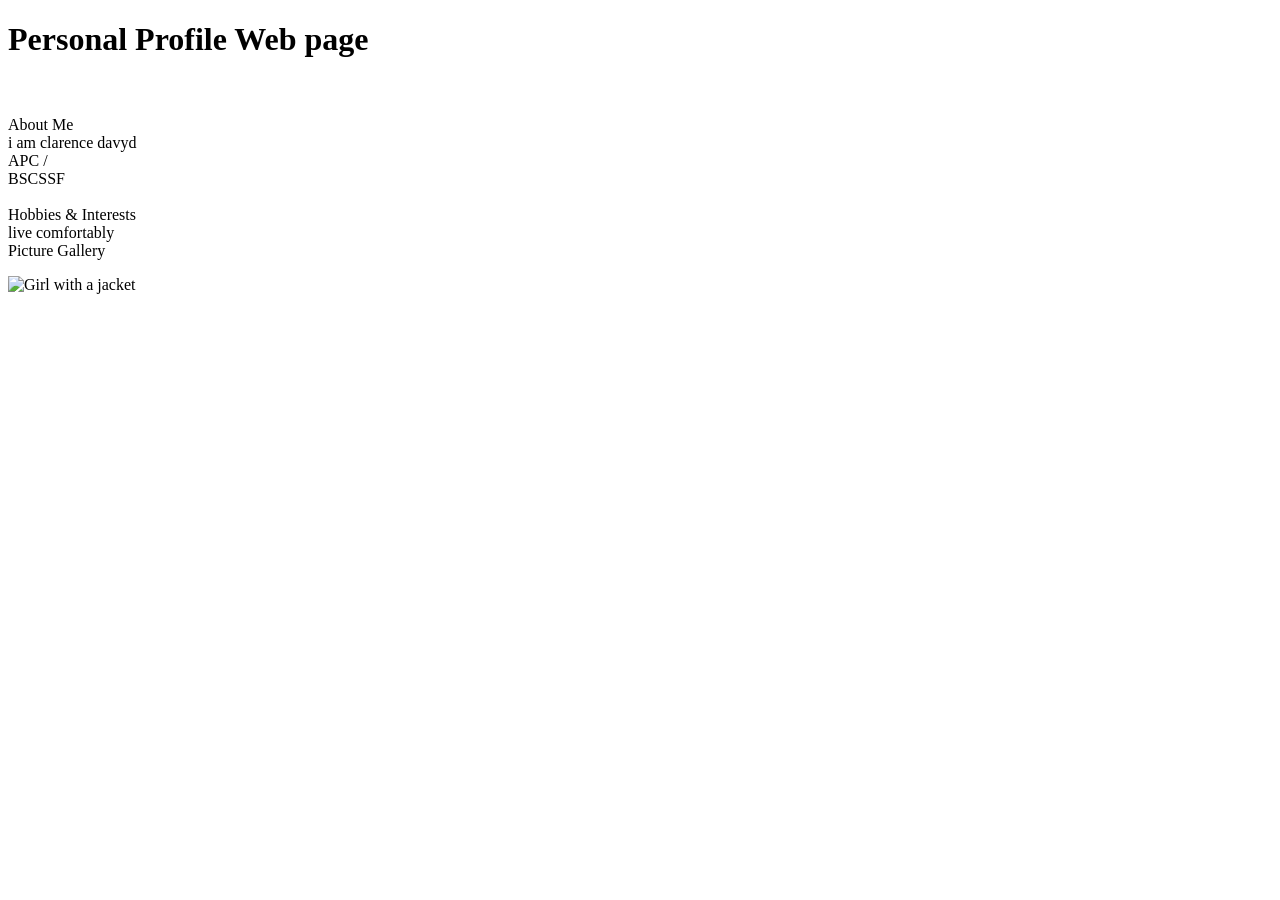
==== introduction/index.html @ 91a6f139 "Rename index to index.html" ====
<!DOCTYPE html>
<html>
<head>
<title>Page Title</title>
</head>
<body>

<h1>Personal Profile Web page </h1>
<br>

<br>About Me
<br> i am clarence davyd
<br>APC / 
<br>BSCSSF
<br>
<br>Hobbies & Interests
<br> live comfortably
<br>Picture Gallery
<p>
<img src="https://preview.redd.it/senjougahara-hitagi-official-art-v0-2a9yodilxs971.jpg?width=1042&format=pjpg&auto=webp&s=ec43c35aba46348e8b4fcbda9de273c548b2d8e2" alt="Girl with a jacket" width="500" height="600"> 
</p>
  
</body>
</html>
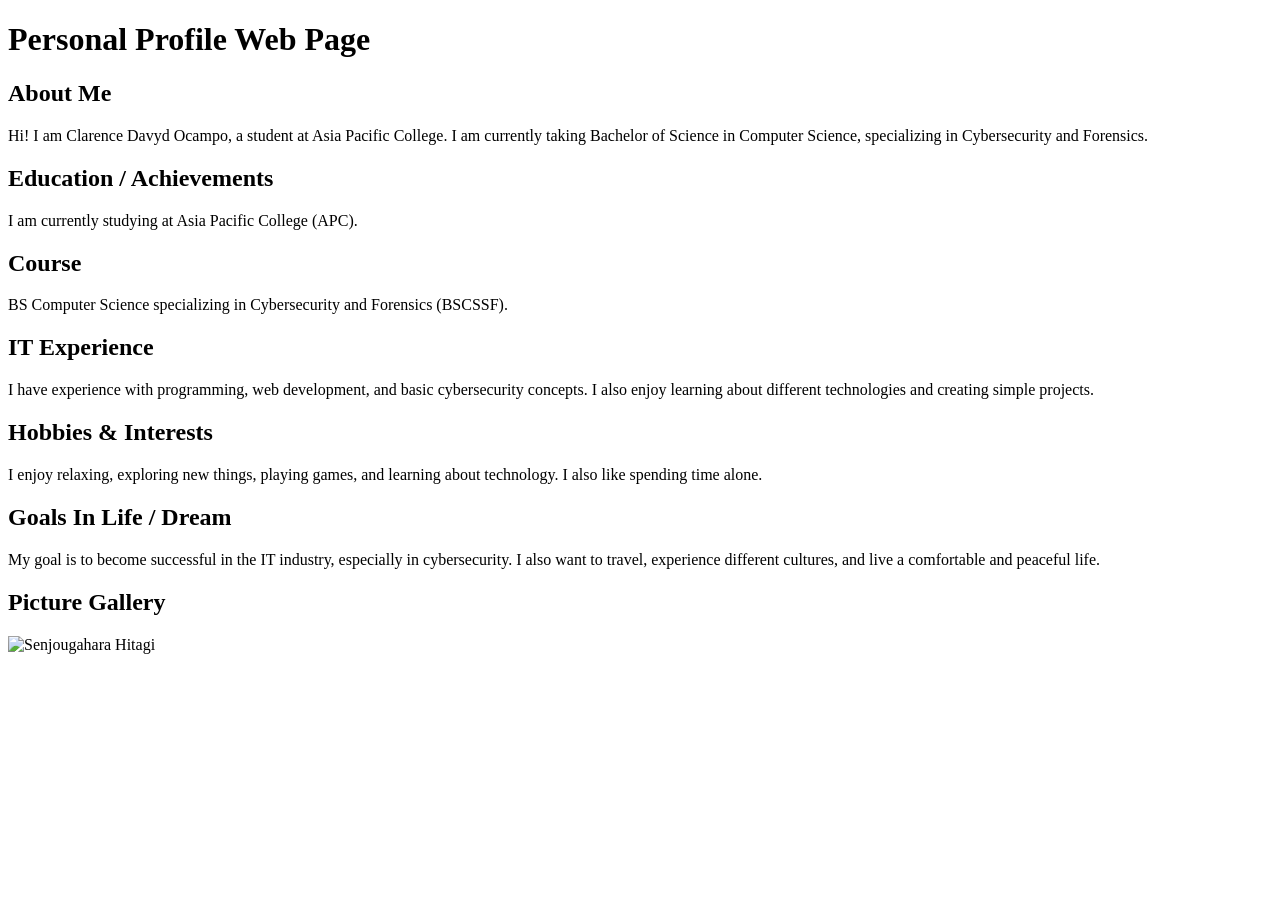
==== commit 84a00b67: "Update index.html" ====
--- a/introduction/index.html
+++ b/introduction/index.html
@@ -1,24 +1,57 @@
+
 <!DOCTYPE html>
 <html>
 <head>
-<title>Page Title</title>
+    <title>Personal Profile</title>
 </head>
+
 <body>
 
-<h1>Personal Profile Web page </h1>
-<br>
+    <h1>Personal Profile Web Page</h1>
 
-<br>About Me
-<br> i am clarence davyd
-<br>APC / 
-<br>BSCSSF
-<br>
-<br>Hobbies & Interests
-<br> live comfortably
-<br>Picture Gallery
-<p>
-<img src="https://preview.redd.it/senjougahara-hitagi-official-art-v0-2a9yodilxs971.jpg?width=1042&format=pjpg&auto=webp&s=ec43c35aba46348e8b4fcbda9de273c548b2d8e2" alt="Girl with a jacket" width="500" height="600"> 
-</p>
+    <h2>About Me</h2>
+    <p>
+        Hi! I am Clarence Davyd Ocampo, a student at Asia Pacific College.
+        I am currently taking Bachelor of Science in Computer Science,
+        specializing in Cybersecurity and Forensics.
+    </p>
+
+    <h2>Education / Achievements</h2>
+    <p>
+        I am currently studying at Asia Pacific College (APC).
+    </p>
+
+    <h2>Course</h2>
+    <p>
+        BS Computer Science specializing in Cybersecurity and Forensics (BSCSSF).
+    </p>
+
+    <h2>IT Experience</h2>
+    <p>
+        I have experience with programming, web development, and basic
+        cybersecurity concepts. I also enjoy learning about different
+        technologies and creating simple projects.
+    </p>
+
+    <h2>Hobbies & Interests</h2>
+    <p>
+        I enjoy relaxing, exploring new things, playing games, and
+        learning about technology. I also like spending time alone.
+    </p>
+
+    <h2>Goals In Life / Dream</h2>
+    <p>
+        My goal is to become successful in the IT industry, especially
+        in cybersecurity. I also want to travel, experience different
+        cultures, and live a comfortable and peaceful life.
+    </p>
   
+    <h2>Picture Gallery</h2>
+    <img 
+        src="https://preview.redd.it/senjougahara-hitagi-official-art-v0-2a9yodilxs971.jpg?width=1042&format=pjpg&auto=webp&s=ec43c35aba46348e8b4fcbda9de273c548b2d8e2"
+        alt="Senjougahara Hitagi"
+        width="300"
+    >
+
 </body>
 </html>
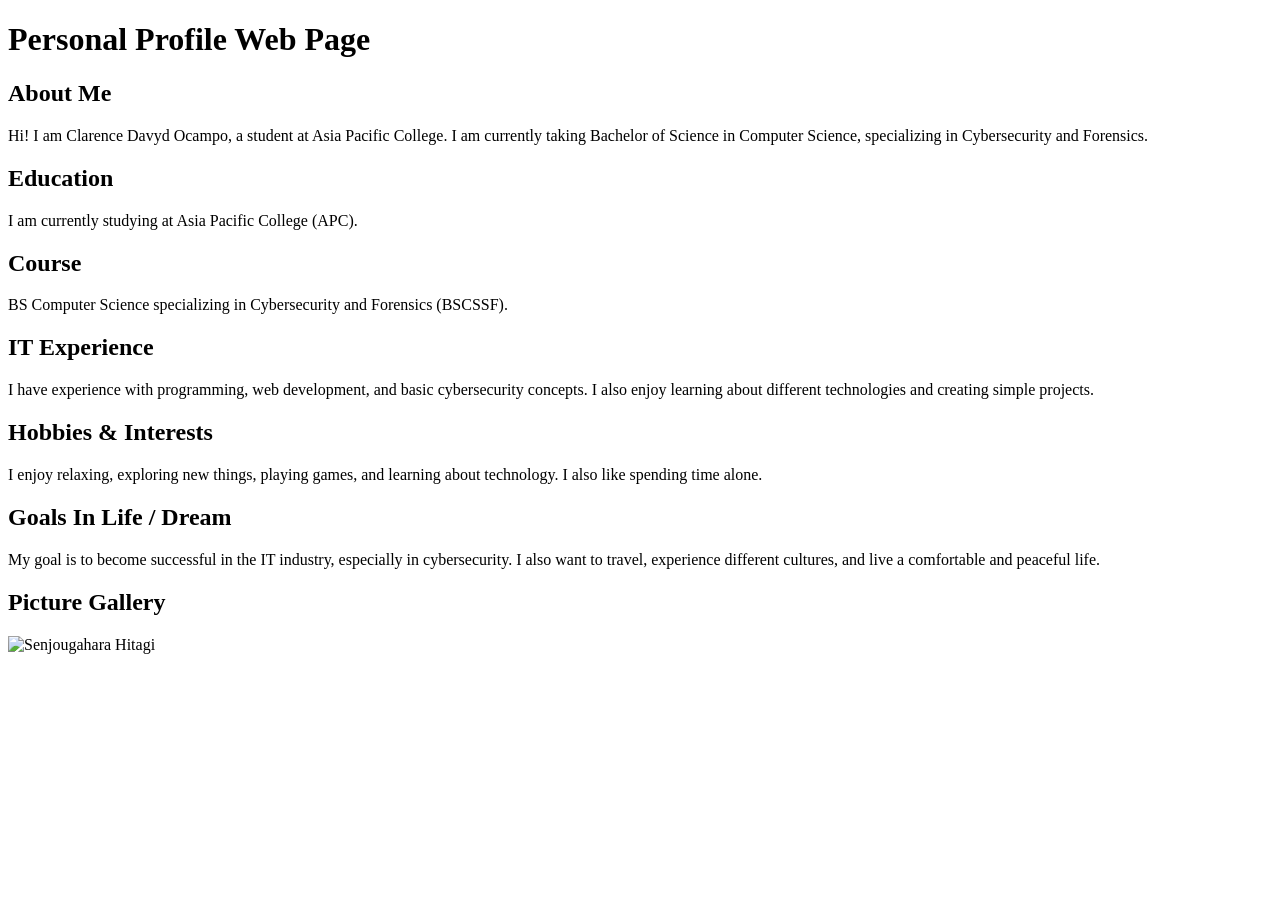
==== commit ed9c2db6: "Update heading from 'Education / Achievements' to 'Education'" ====
--- a/introduction/index.html
+++ b/introduction/index.html
@@ -16,7 +16,7 @@
         specializing in Cybersecurity and Forensics.
     </p>
 
-    <h2>Education / Achievements</h2>
+    <h2>Education </h2>
     <p>
         I am currently studying at Asia Pacific College (APC).
     </p>
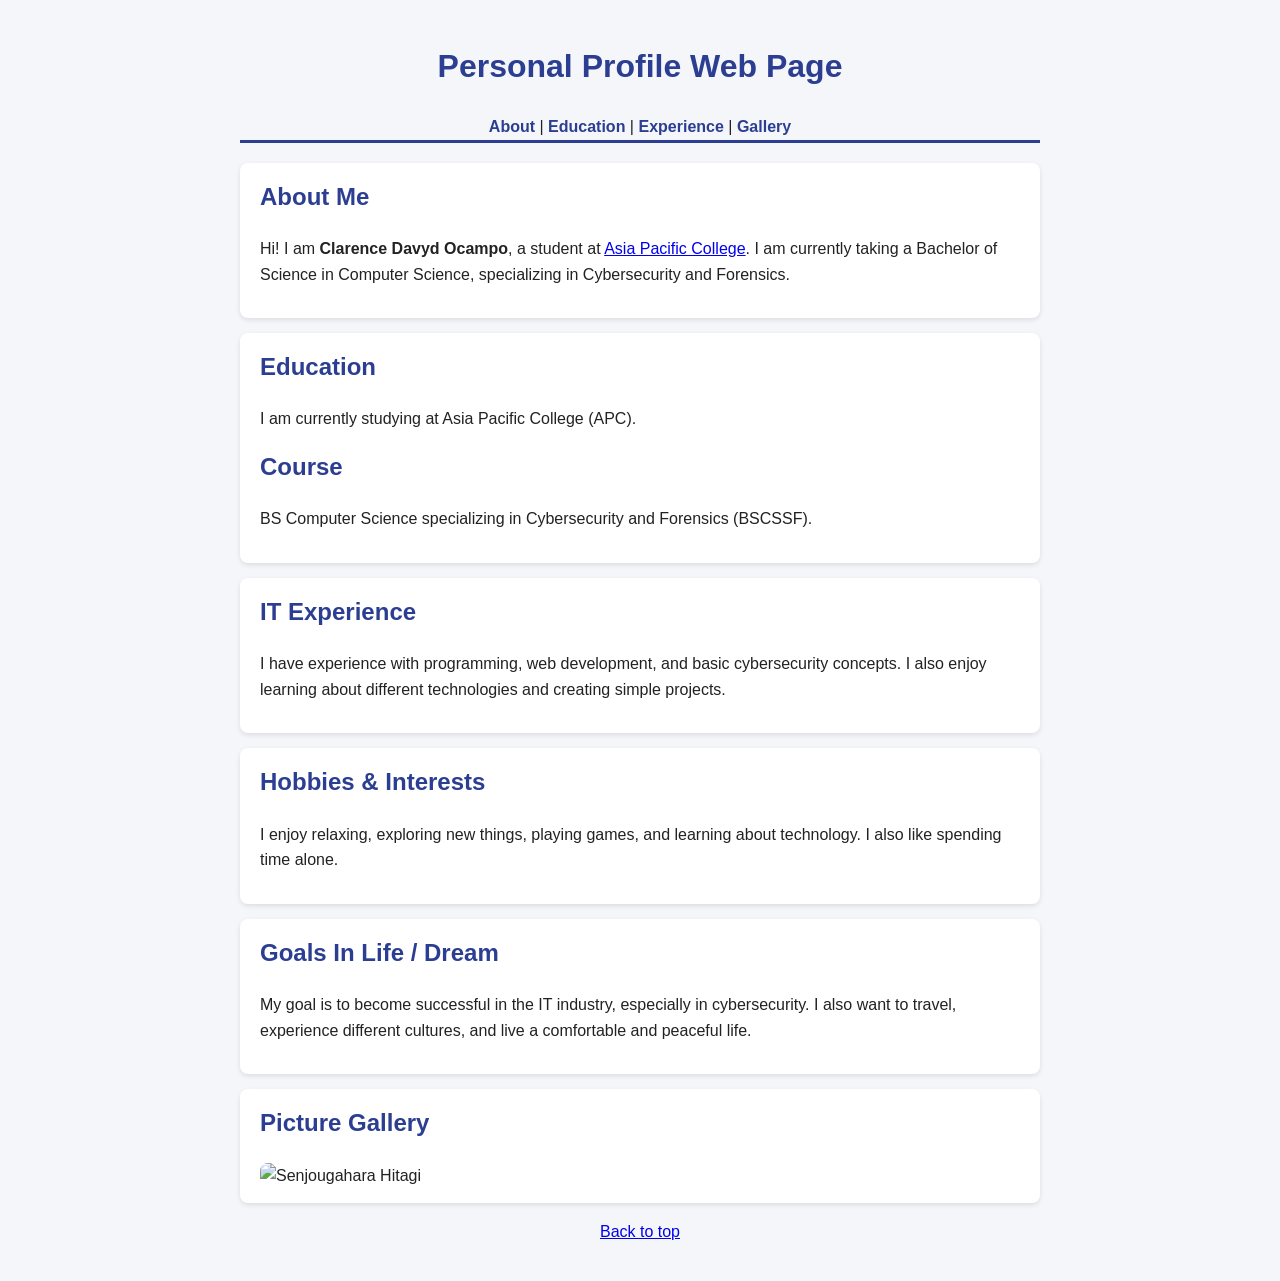
==== commit 3875419b: "Update index.html" ====
--- a/introduction/index.html
+++ b/introduction/index.html
@@ -1,57 +1,85 @@
-
 <!DOCTYPE html>
-<html>
+<html lang="en">
 <head>
+    <meta charset="UTF-8">
+    <meta name="viewport" content="width=device-width, initial-scale=1.0">
+    <meta name="author" content="Clarence Davyd Ocampo">
     <title>Personal Profile</title>
+    <link rel="stylesheet" href="style.css">
 </head>
 
 <body>
 
-    <h1>Personal Profile Web Page</h1>
+    <header>
+        <h1 id="top">Personal Profile Web Page</h1>
+        <nav>
+            <a href="#about">About</a> |
+            <a href="#education">Education</a> |
+            <a href="#experience">Experience</a> |
+            <a href="#gallery">Gallery</a>
+        </nav>
+    </header>
 
-    <h2>About Me</h2>
-    <p>
-        Hi! I am Clarence Davyd Ocampo, a student at Asia Pacific College.
-        I am currently taking Bachelor of Science in Computer Science,
-        specializing in Cybersecurity and Forensics.
-    </p>
+    <main>
+        <section id="about" class="card">
+            <h2>About Me</h2>
+            <p>
+                Hi! I am <strong>Clarence Davyd Ocampo</strong>, a student at
+                <a href="https://www.apc.edu.ph" target="_blank" title="Asia Pacific College website">Asia Pacific College</a>.
+                I am currently taking a Bachelor of Science in Computer Science,
+                specializing in Cybersecurity and Forensics.
+            </p>
+        </section>
 
-    <h2>Education </h2>
-    <p>
-        I am currently studying at Asia Pacific College (APC).
-    </p>
+        <section id="education" class="card">
+            <h2>Education</h2>
+            <p>I am currently studying at Asia Pacific College (APC).</p>
 
-    <h2>Course</h2>
-    <p>
-        BS Computer Science specializing in Cybersecurity and Forensics (BSCSSF).
-    </p>
+            <h2>Course</h2>
+            <p>BS Computer Science specializing in Cybersecurity and Forensics (BSCSSF).</p>
+        </section>
 
-    <h2>IT Experience</h2>
-    <p>
-        I have experience with programming, web development, and basic
-        cybersecurity concepts. I also enjoy learning about different
-        technologies and creating simple projects.
-    </p>
+        <section id="experience" class="card">
+            <h2>IT Experience</h2>
+            <p>
+                I have experience with programming, web development, and basic
+                cybersecurity concepts. I also enjoy learning about different
+                technologies and creating simple projects.
+            </p>
+        </section>
 
-    <h2>Hobbies & Interests</h2>
-    <p>
-        I enjoy relaxing, exploring new things, playing games, and
-        learning about technology. I also like spending time alone.
-    </p>
+        <section id="interests" class="card">
+            <h2>Hobbies &amp; Interests</h2>
+            <p>
+                I enjoy relaxing, exploring new things, playing games, and
+                learning about technology. I also like spending time alone.
+            </p>
+        </section>
 
-    <h2>Goals In Life / Dream</h2>
-    <p>
-        My goal is to become successful in the IT industry, especially
-        in cybersecurity. I also want to travel, experience different
-        cultures, and live a comfortable and peaceful life.
-    </p>
-  
-    <h2>Picture Gallery</h2>
-    <img 
-        src="https://preview.redd.it/senjougahara-hitagi-official-art-v0-2a9yodilxs971.jpg?width=1042&format=pjpg&auto=webp&s=ec43c35aba46348e8b4fcbda9de273c548b2d8e2"
-        alt="Senjougahara Hitagi"
-        width="300"
-    >
+        <section id="goals" class="card">
+            <h2>Goals In Life / Dream</h2>
+            <p>
+                My goal is to become successful in the IT industry, especially
+                in cybersecurity. I also want to travel, experience different
+                cultures, and live a comfortable and peaceful life.
+            </p>
+        </section>
+
+        <section id="gallery" class="card">
+            <h2>Picture Gallery</h2>
+            <img
+                src="https://preview.redd.it/senjougahara-hitagi-official-art-v0-2a9yodilxs971.jpg?width=1042&format=pjpg&auto=webp&s=ec43c35aba46348e8b4fcbda9de273c548b2d8e2"
+                alt="Senjougahara Hitagi"
+                width="300"
+                loading="lazy"
+                title="Senjougahara Hitagi"
+            >
+        </section>
+    </main>
+
+    <footer>
+        <p><a href="#top">Back to top</a></p>
+    </footer>
 
 </body>
 </html>
--- a/introduction/style.css
+++ b/introduction/style.css
@@ -0,0 +1,41 @@
+body {
+    font-family: Arial, Helvetica, sans-serif;
+    background-color: #f4f6fa;
+    color: #222;
+    max-width: 800px;
+    margin: 0 auto;
+    padding: 20px;
+    line-height: 1.6;
+}
+
+header {
+    text-align: center;
+    border-bottom: 3px solid #2c3e91;
+    margin-bottom: 20px;
+}
+
+h1 { color: #2c3e91; }
+h2 { color: #2c3e91; margin-top: 0; }
+
+nav a {
+    color: #2c3e91;
+    text-decoration: none;
+    font-weight: bold;
+}
+nav a:hover { text-decoration: underline; }
+
+.card {
+    background: #fff;
+    padding: 15px 20px;
+    margin-bottom: 15px;
+    border-radius: 8px;
+    box-shadow: 0 2px 5px rgba(0, 0, 0, 0.1);
+}
+
+img {
+    max-width: 100%;
+    height: auto;
+    border-radius: 8px;
+}
+
+footer { text-align: center; }
